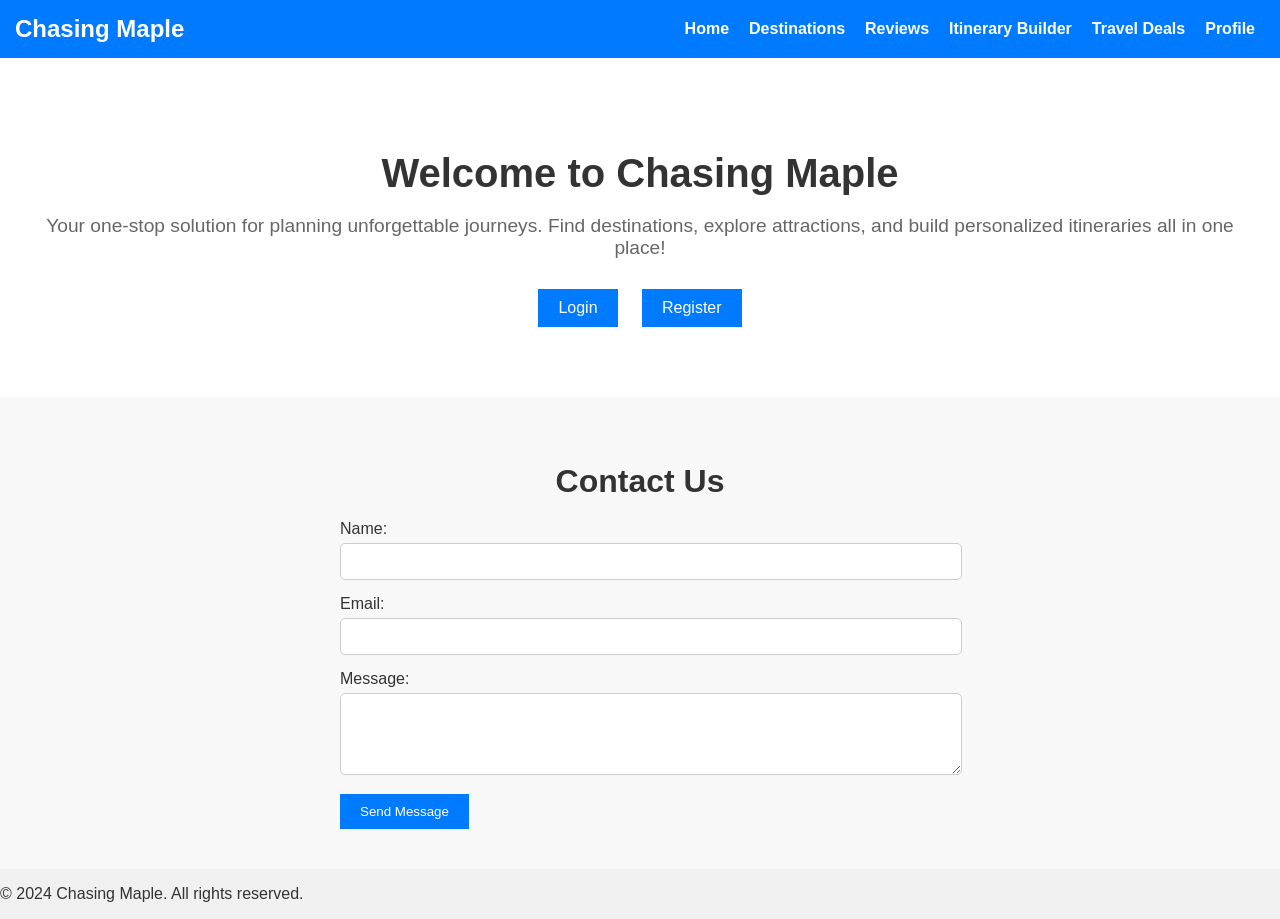
==== index.html @ d353e96d "first commit" ====
<!DOCTYPE html>
<html lang="en">
<head>
    <meta charset="UTF-8">
    <meta name="viewport" content="width=device-width, initial-scale=1.0">
    <title>Chasing Maple - Home & Contact</title>
    <link rel="stylesheet" href="styles/main.css">
</head>
<body>
    <header>
        <div class="navbar">
            <div class="logo">
                <a href="">Chasing Maple</a>
            </div>
            <nav>
                <ul>
                    <li><a href="index.html">Home</a></li>
                    <li><a href="des.html">Destinations</a></li>
                    <li><a href="reviews.html">Reviews</a></li>
                    <li><a href="itinerary.html">Itinerary Builder</a></li>
                    <li><a href="travelDeals.html">Travel Deals</a></li>
                    <li><a href="profile.html">Profile</a></li>
                </ul>
            </nav>
        </div>
    </header>

    <section id="home">
        <div class="intro">
            <h1>Welcome to Chasing Maple</h1>
            <p>Your one-stop solution for planning unforgettable journeys. Find destinations, explore attractions, and build personalized itineraries all in one place!</p>
        </div>
        <div class="auth-options">
            <button onclick="toggleLogin()">Login</button>
            <button onclick="toggleRegister()">Register</button>
        </div>
    </section>

    <section id="contact">
        <h2>Contact Us</h2>
        <form action="">
            <label for="name">Name:</label>
            <input type="text" id="name" name="name" required>
            <label for="email">Email:</label>
            <input type="email" id="email" name="email" required>
            <label for="message">Message:</label>
            <textarea id="message" name="message" rows="4" required></textarea>
            <button type="submit">Send Message</button>
        </form>
    </section>

    <div id="loginModal" class="modal">
        <div class="modal-content">
            <span class="close" onclick="toggleLogin()">&times;</span>
            <h2>Login</h2>
            <form action="">
                <label for="login-email">Email:</label>
                <input type="email" id="login-email" name="login-email" required>
                <label for="login-password">Password:</label>
                <input type="password" id="login-password" name="login-password" required>
                <button type="submit">Login</button>
            </form>
        </div>
    </div>

    <div id="registerModal" class="modal">
        <div class="modal-content">
            <span class="close" onclick="toggleRegister()">&times;</span>
            <h2>Register</h2>
            <form action="">
                <label for="reg-name">Name:</label>
                <input type="text" id="reg-name" name="reg-name" required>
                <label for="reg-email">Email:</label>
                <input type="email" id="reg-email" name="reg-email" required>
                <label for="reg-password">Password:</label>
                <input type="password" id="reg-password" name="reg-password" required>
                <button type="submit">Register</button>
            </form>
        </div>
    </div>

    <footer>
        <p>© 2024 Chasing Maple. All rights reserved.</p>
    </footer>

</body>
</html>
---- styles/main.css ----
/* Home page */
body {
    font-family: Arial, sans-serif;
    margin: 0;
    padding: 0;
    background-color: #f0f0f0;
    color: #333;
}

header {
    background-color: #007BFF;
    color: white;
    padding: 15px;
}

.navbar {
    display: flex;
    justify-content: space-between;
    align-items: center;
}

.navbar .logo a {
    text-decoration: none;
    color: white;
    font-size: 1.5em;
    font-weight: bold;
}

.navbar nav ul {
    list-style: none;
    margin: 0;
    padding: 0;
    display: flex;
}

.navbar nav ul li {
    margin: 0 10px;
}

.navbar nav ul li a {
    text-decoration: none;
    color: white;
    font-weight: bold;
    transition: color 0.3s;
}

.navbar nav ul li a:hover {
    color: #ddd;
}

/* Home Section */
#home {
    padding: 60px 20px;
    text-align: center;
    background-color: #fff;
}

.intro h1 {
    font-size: 2.5em;
    margin-bottom: 10px;
}

.intro p {
    font-size: 1.2em;
    color: #666;
}

.auth-options button {
    margin: 10px;
    padding: 10px 20px;
    font-size: 1em;
    border: none;
    background-color: #007BFF;
    color: white;
    cursor: pointer;
    transition: background-color 0.3s;
}

.auth-options button:hover {
    background-color: #0056b3;
}

/* Contact Section */
#contact {
    padding: 40px 20px;
    background-color: #f8f8f8;
}

#contact h2 {
    font-size: 2em;
    text-align: center;
    margin-bottom: 20px;
}

#contact form {
    max-width: 600px;
    margin: 0 auto;
}

#contact label {
    display: block;
    margin-bottom: 5px;
}

#contact input, #contact textarea {
    width: 100%;
    padding: 10px;
    margin-bottom: 15px;
    border: 1px solid #ccc;
    border-radius: 5px;
}

#contact button[type="submit"] {
    padding: 10px 20px;
    border: none;
    background-color: #007BFF;
    color: white;
    cursor: pointer;
    transition: background-color 0.3s;
}

#contact button[type="submit"]:hover {
    background-color: #0056b3;
}

/* Modals */
.modal {
    display: none;
    position: fixed;
    z-index: 1;
    left: 0;
    top: 0;
    width: 100%;
    height: 100%;
    background-color: rgba(0, 0, 0, 0.5);
    justify-content: center;
    align-items: center;
}

.modal-content {
    background-color: #fff;
    padding: 20px;
    border-radius: 5px;
    max-width: 400px;
    width: 100%;
    position: relative;
}

.modal-content .close {
    position: absolute;
    top: 10px;
    right: 15px;
    font-size: 1.5em;
    cursor: pointer;
}

.modal-content form label {
    display: block;
    margin-bottom: 5px;
}

.modal-content form input {
    width: 100%;
    padding: 10px;
    margin-bottom: 15px;
    border: 1px solid #ccc;
    border-radius: 5px;
}

.modal-content form button[type="submit"] {
    padding: 10px 20px;
    border: none;
    background-color: #007BFF;
    color: white;
    cursor: pointer;
    transition: background-color 0.3s;
}

.modal-content form button[type="submit"]:hover {
    background-color: #0056b3;
}
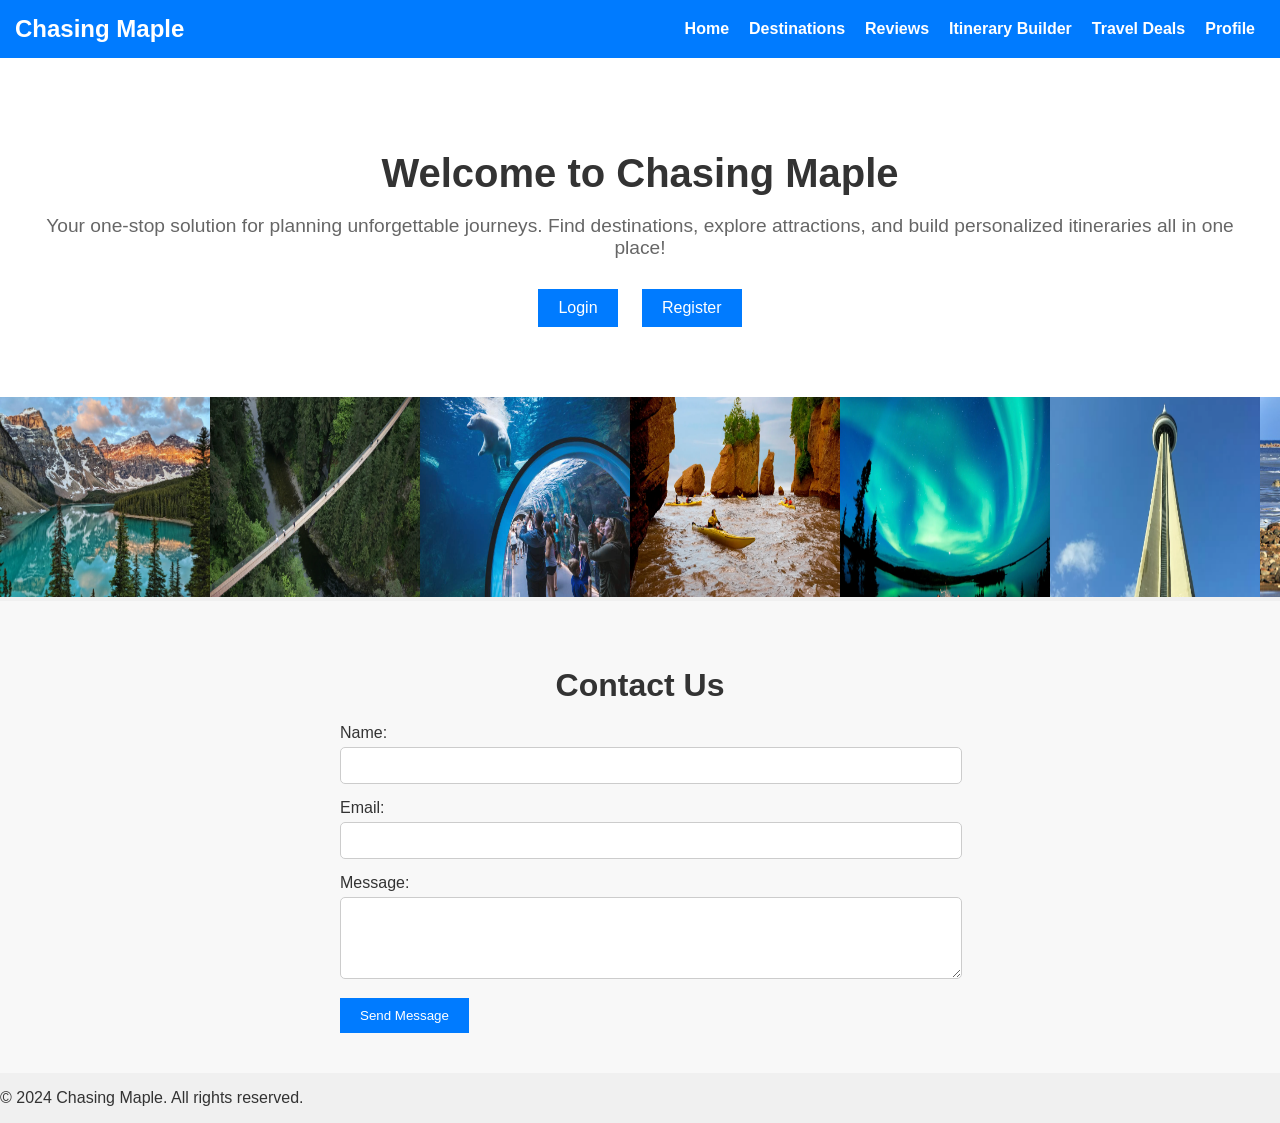
==== commit 869801ee: "Initial commit" ====
--- a/index.html
+++ b/index.html
@@ -33,6 +33,30 @@
         <div class="auth-options">
             <button onclick="toggleLogin()">Login</button>
             <button onclick="toggleRegister()">Register</button>
+        </div>
+    </section>
+
+    <section id="picture">
+        <div>
+            <img src="Alberta/Banff.jpg" alt="Banff Lake" style="width: 210px;height: 200px;">
+        </div>
+        <div>
+            <img src="British Columbia/Capilano Suspension Bridge Park.png" style="width: 210px;height: 200px;">
+        </div>
+        <div>
+            <img src="Manitoba/Assiniboine Park Zoo.png" style="width: 210px;height: 200px;">
+        </div>
+        <div>
+            <img src="New Brunswick/Bay of Fundy.png" style="width: 210px;height: 200px;">
+        </div>
+        <div>
+            <img src="Northwest territories/Northern Lights.png" style="width: 210px;height: 200px;">
+        </div>
+        <div>
+            <img src="Ontario/CN Tower.png" style="width: 210px;height: 200px;">
+        </div>
+        <div>
+            <img src="Quebec/Hudson Bay.png" style="width: 210px;height: 200px;">
         </div>
     </section>
 
--- a/styles/main.css
+++ b/styles/main.css
@@ -78,6 +78,11 @@
 
 .auth-options button:hover {
     background-color: #0056b3;
+}
+
+/* Picture Section*/
+#picture {
+    display: inline-flex;
 }
 
 /* Contact Section */
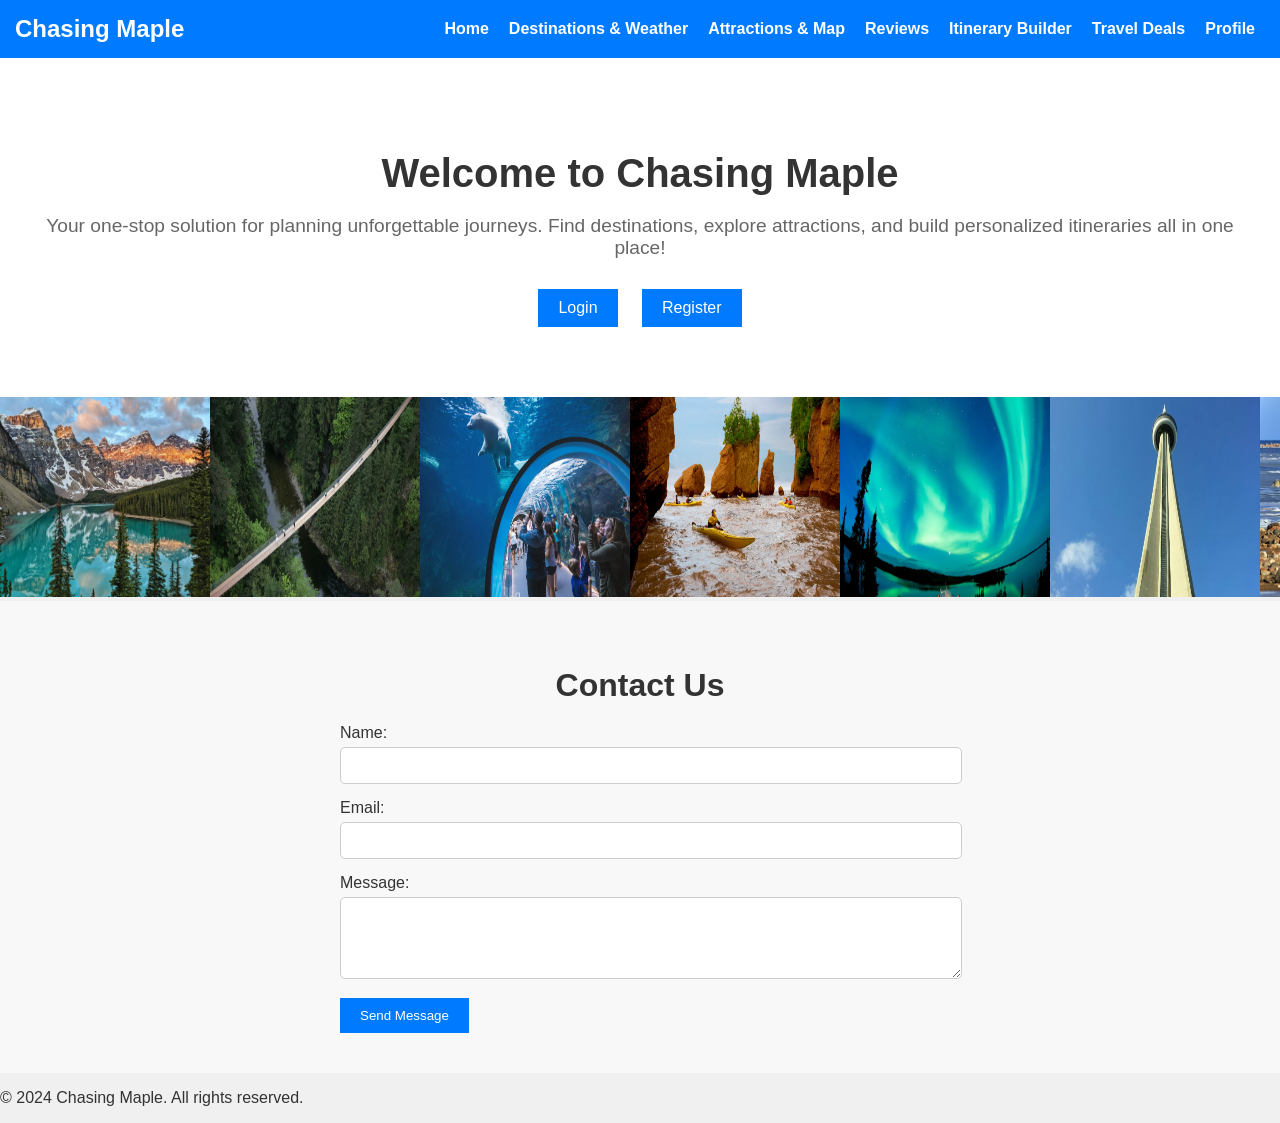
==== commit 1c2479fb: "first commit" ====
--- a/index.html
+++ b/index.html
@@ -15,7 +15,8 @@
             <nav>
                 <ul>
                     <li><a href="index.html">Home</a></li>
-                    <li><a href="des.html">Destinations</a></li>
+                    <li><a href="des.html">Destinations & Weather</a></li>
+                    <li><a href="attractions.html">Attractions & Map</a></li>
                     <li><a href="reviews.html">Reviews</a></li>
                     <li><a href="itinerary.html">Itinerary Builder</a></li>
                     <li><a href="travelDeals.html">Travel Deals</a></li>
